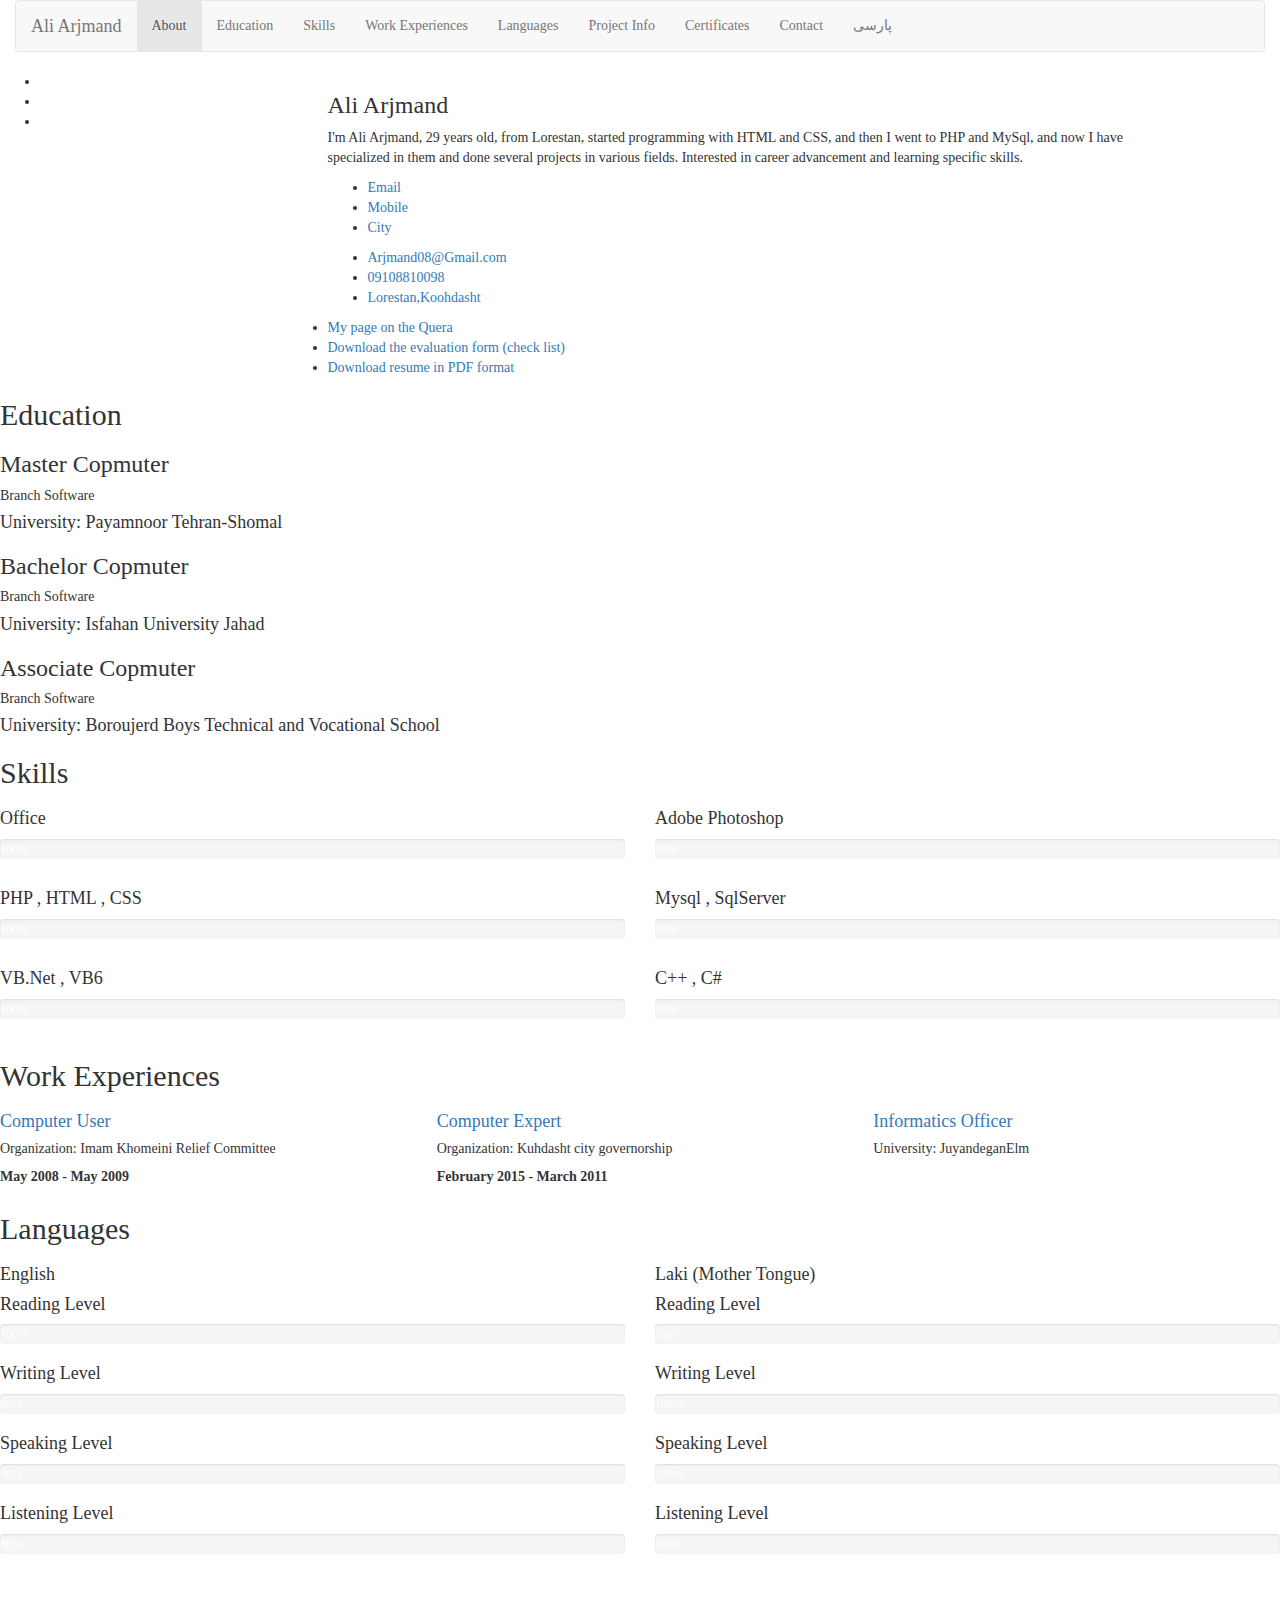
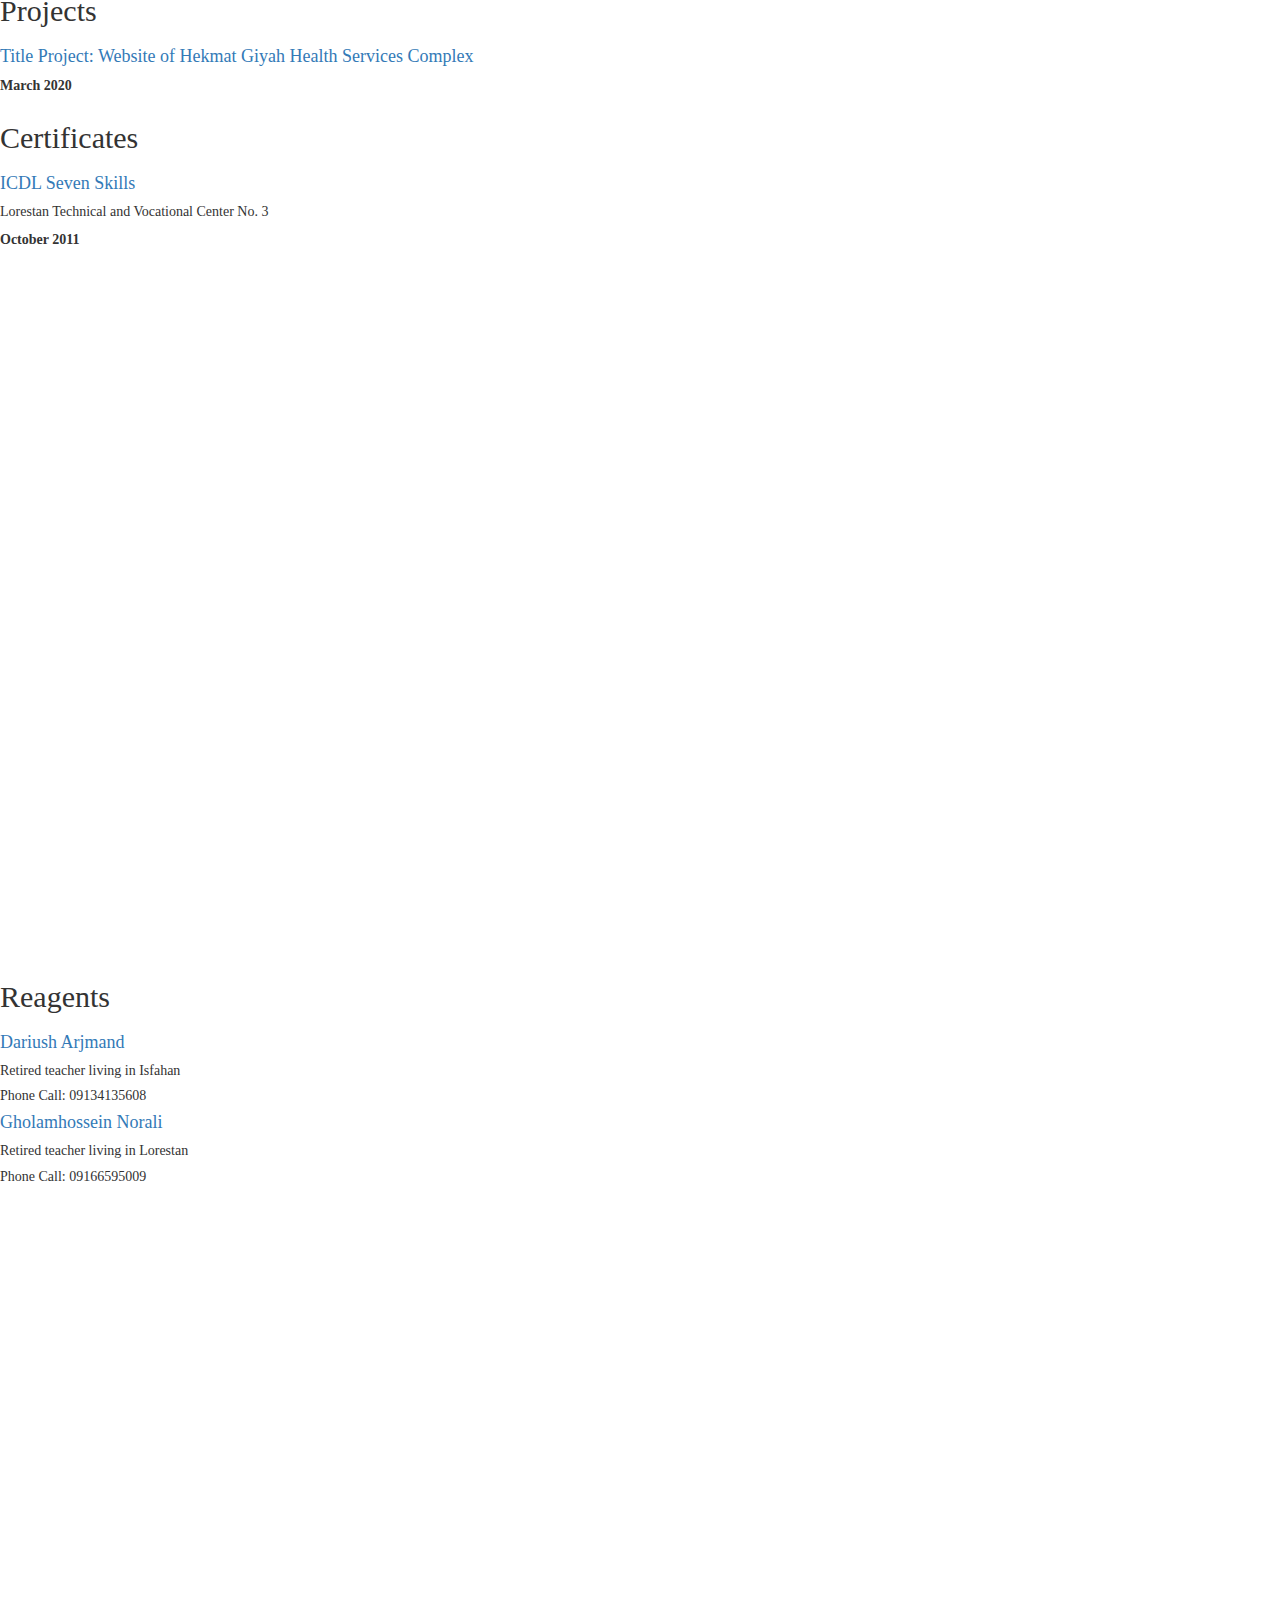
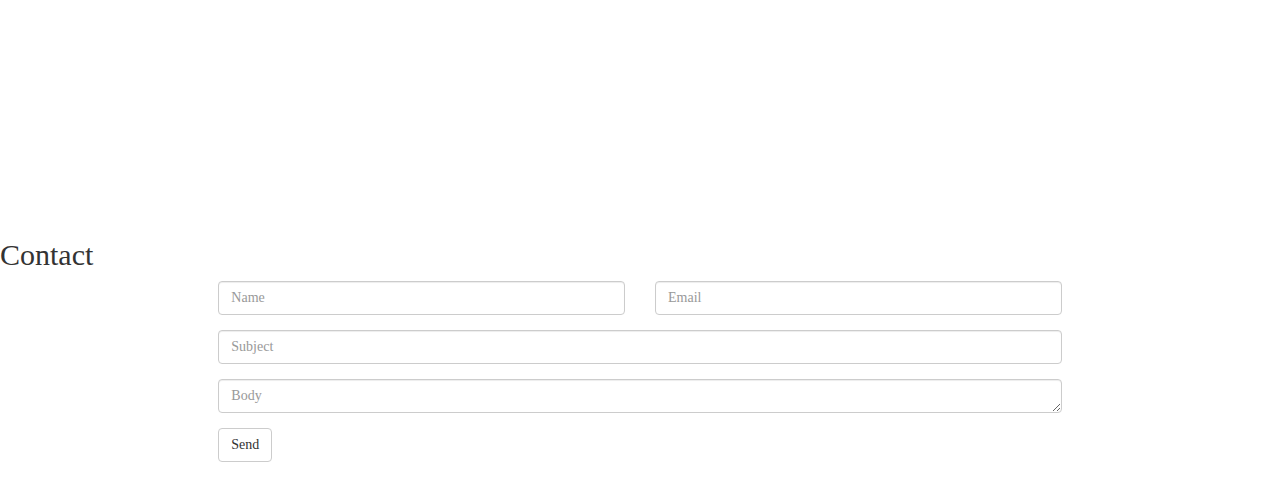
==== en.html @ 5ec33741 "Update en.html" ====
﻿

<!DOCTYPE html>
<html lang="en" style="min-height:100%">
<head>
    <meta charset="UTF-8">
<title>Rezome Ali Arjmand [Web designer and developer]</title>
<meta name="description" content="Ali Arjmand [Web designer and developer]" />

<meta http-equiv="Content-Type" content="text/html; charset=UTF-8">
<meta http-equiv="X-UA-Compatible" content="IE=edge">
<meta name="viewport" content="width=device-width, initial-scale=1">
    <link rel="icon" type="image/png" href="https://cvbuilder.me/favicon-new.png">

    <link rel="stylesheet" href="https://use.fontawesome.com/releases/v5.4.1/css/all.css"
          integrity="sha384-5sAR7xN1Nv6T6+dT2mhtzEpVJvfS3NScPQTrOxhwjIuvcA67KV2R5Jz6kr4abQsz"
          crossorigin="anonymous">
    <link href="Fonts.css" rel="stylesheet">
    <!-- Bootstrap -->
    <link rel="stylesheet" href="https://maxcdn.bootstrapcdn.com/bootstrap/3.3.7/css/bootstrap.min.css" integrity="sha384-BVYiiSIFeK1dGmJRAkycuHAHRg32OmUcww7on3RYdg4Va+PmSTsz/K68vbdEjh4u" crossorigin="anonymous">
        <link rel="stylesheet" href="https://maxcdn.bootstrapcdn.com/bootstrap/3.3.7/css/bootstrap.min.css" integrity="sha384-BVYiiSIFeK1dGmJRAkycuHAHRg32OmUcww7on3RYdg4Va+PmSTsz/K68vbdEjh4u" crossorigin="anonymous">


    <!-- Extra plugin css -->


    <link href="https://cvbuilder.me/css/Online/template1/animate.css" rel="stylesheet" />


    <link href="https://cvbuilder.me/lib/aos-master/dist/aos.css" rel="stylesheet" />


    <link href="https://cvbuilder.me/css/Online/template1/style.css?v=tyqYMaBsBud3OOGOBX6aFj4BUurcZNmRDgDvGpOgjj0" rel="stylesheet" />
        <link href="https://cvbuilder.me/css/Online/template1/Style-LTR.css?v=CeI10V1pR5RRVRU77YK5JMl2gD-5dDBWgdZbk_z6G8s" rel="stylesheet" />
    <link href="https://cvbuilder.me/css/Online/hover.css" rel="stylesheet" />




</head>
<body style="font-family:'SDK';min-height:100%" class="light_bg" data-spy="scroll" data-target="#bs-example-navbar-collapse-1" data-offset="80" data-scroll-animation="true">


    <!--================ Frist hader Area =================-->
    <header class="header_area ">
        <div class="container-fluid ">
            <nav class="navbar navbar-default">
                <!-- Brand and toggle get grouped for better mobile display -->
                <div class="navbar-header navbar-expand-sm">
                    <button type="button" class="navbar-toggle collapsed" data-toggle="collapse" data-target="#bs-example-navbar-collapse-1" aria-expanded="false">
                        <span class="sr-only">Toggle navigation</span>
                        <span class="icon-bar"></span>
                        <span class="icon-bar"></span>
                        <span class="icon-bar"></span>
                    </button>
                    <a class="navbar-brand" href="#">Ali Arjmand</a>
                </div>

                <!-- Collect the nav links, forms, and other content for toggling -->
                <div class="collapse navbar-collapse" id="bs-example-navbar-collapse-1">
                    <ul class="nav navbar-nav navbar-left">
                            <li class="active"><a href="#about">About</a></li>
                                                    <li class=""><a href="#education">Education</a></li>
                                                    <li class=""><a href="#skill">Skills</a></li>
                                                    <li class=""><a href="#portfolio">Work Experiences</a></li>
                                                    <li class=""><a href="#language">Languages</a></li>
                                                    <li class=""><a href="#project">Project Info</a></li>
                                                    <li class=""><a href="#certificate">Certificates</a></li>
                                                                                                    <li class=""><a href="#contact">Contact</a></li>
                                                    <li class="language-btn">
                                    <a href="index.html">پارسی</a>
                            </li>
                    </ul>
                </div><!-- /.navbar-collapse -->
            </nav>
        </div>
    </header>
    <!--================End Footer Area =================-->
    <!--================Total container Area =================-->
    <div class="container-fluid main_container rtl">
        <div class="content_inner_bg row m0">


            <section class="about_person_area pad " id="about">
                <div class="row">
                    <div class="col-md-3">
                        <div class="person_img">
                            <div class="user-image" style="background-image:url('https://cvbuilder.me/Files/User_Photo/a36c7085-1b84-4b9a-89aa-7f7583e59594/Ot_anH5SYEa1e2vcPllTxg-976.jpg');"></div>
                        </div>
                            <div class="social">

                                <ul class="contact1">
                                            <li>
                                                <a href="https://linkedin.com/in/arjmand08" target="_blank"> <i class="fab fa-linkedin"></i></a>
                                            </li>
                                            <li>
                                                <a href="https://t.me/arjmand08" target="_blank"> <i class="fab fa-telegram"></i></a>
                                            </li>
                                            <li>
                                                <a href="https://facebook.com/arjmand08" target="_blank"> <i class="fab fa-facebook"></i></a>
                                            </li>
                                </ul>
                            </div>

                    </div>
                    <div class="col-md-8">
                        <div class=" person_details ">
                            <h3 class="personname">Ali Arjmand</h3>
                            <h4>
                            </h4>
                            <p>
                                I&#x27;m Ali Arjmand,  29 years old, from Lorestan, started programming with HTML and CSS, and then I went to PHP and MySql, and now I have specialized in them and done several projects in various fields. Interested in career advancement and learning specific skills.
                            </p>
                            <div class="person_information">
                                <ul>
                                        <li>
                                            <span class="contact-icon">
                                                <i class="fa fa-envelope"></i>
                                            </span>
                                            <a>Email</a>
                                        </li>
                                                                            <li>
                                            <span class="contact-icon">
                                                <i class="fa fa-mobile"></i>
                                            </span>
                                            <a>Mobile</a>
                                        </li>
                                                                                                                                                    <li>
                                            <span class="contact-icon">
                                                <i class="fa fa-map-marker"></i>
                                            </span>
                                            <a>City</a>
                                        </li>
                                </ul>
                                <ul>
                                        <li>
                                            <a>Arjmand08@Gmail.com</a>
                                        </li>
                                                                            <li>
                                            <a>09108810098</a>
                                        </li>
                                                                                                                                                    <li>
                                            <a>Lorestan,Koohdasht</a>
                                        </li>
                                </ul>

                                                                                                                                                   <li>
                                          <a href="https://quera.ir/profile/arjmand08" target="_blank">My page on the Quera </a>
                                        </li>

                                                                                                                                                    <li>
                                          <a href="AA_CV_CheckList_AR_3983.pdf" target="_blank">Download the evaluation form (check list)</a>
                                        </li>

                                                                                                                                                    <li>
                                          <a href="resume_En.pdf" target="_blank">Download resume in PDF format</a>
                                        </li>
                                </ul>
                            </div>

                        </div>
                    </div>
                </div>


            </section>


                <section class="education_area pad " id="education">

                    <div class="main_title">
                        <h2>
                            Education
                        </h2>
                    </div>
                    <div class="education_inner_area " style="visibility : visible ; animation-name:fadeInUp">

                            <div class="education_item wow fadeInUp animated" data-line="S">
                                <h3>Master Copmuter</h3>
                                <h5>Branch Software</h5>
                                            <h4 class="subtitle">University: Payamnoor Tehran-Shomal </h4>

                            </div>
                            <div class="education_item wow fadeInUp animated" data-line="S">
                                <h3>Bachelor Copmuter</h3>
                                <h5>Branch Software</h5>
                                            <h4 class="subtitle">University: Isfahan University Jahad </h4>

                            </div>
                            <div class="education_item wow fadeInUp animated" data-line="S">
                                <h3>Associate Copmuter</h3>
                                <h5>Branch Software</h5>
                                            <h4 class="subtitle">University: Boroujerd Boys Technical and Vocational School </h4>

                            </div>

                    </div>

                </section>
                            <section class="myskill_area pad " id="skill">
                    <div class="main_title">
                        <h2>Skills</h2>
                    </div>
                    <div class="row">
                        <div class="wow fadeInUp animated" style="visibility:visible" data-aos="fade-down">
                            <div class="skill_item_inner">
                                    <div class="col-md-6 single_skill">
                                        <h4>Office</h4>
                                            <div class="progress">
                                                <div class="progress-bar" role="progressbar" aria-valuenow="100"
                                                     aria-valuemin="0"
                                                     aria-valuemax="100">
                                                    <div class="progress_parcent"><span class="counter">100</span>%</div>
                                                </div>
                                            </div>
                                    </div>
                                    <div class="col-md-6 single_skill">
                                        <h4>Adobe Photoshop</h4>
                                            <div class="progress">
                                                <div class="progress-bar" role="progressbar" aria-valuenow="80"
                                                     aria-valuemin="0"
                                                     aria-valuemax="100">
                                                    <div class="progress_parcent"><span class="counter">80</span>%</div>
                                                </div>
                                            </div>
                                    </div>
                                    <div class="col-md-6 single_skill">
                                        <h4>PHP , HTML , CSS</h4>
                                            <div class="progress">
                                                <div class="progress-bar" role="progressbar" aria-valuenow="100"
                                                     aria-valuemin="0"
                                                     aria-valuemax="100">
                                                    <div class="progress_parcent"><span class="counter">100</span>%</div>
                                                </div>
                                            </div>
                                    </div>
                                    <div class="col-md-6 single_skill">
                                        <h4>Mysql , SqlServer</h4>
                                            <div class="progress">
                                                <div class="progress-bar" role="progressbar" aria-valuenow="80"
                                                     aria-valuemin="0"
                                                     aria-valuemax="100">
                                                    <div class="progress_parcent"><span class="counter">80</span>%</div>
                                                </div>
                                            </div>
                                    </div>
                                    <div class="col-md-6 single_skill">
                                        <h4>VB.Net , VB6</h4>
                                            <div class="progress">
                                                <div class="progress-bar" role="progressbar" aria-valuenow="100"
                                                     aria-valuemin="0"
                                                     aria-valuemax="100">
                                                    <div class="progress_parcent"><span class="counter">100</span>%</div>
                                                </div>
                                            </div>
                                    </div>
                                    <div class="col-md-6 single_skill">
                                        <h4>C&#x2B;&#x2B; , C#</h4>
                                            <div class="progress">
                                                <div class="progress-bar" role="progressbar" aria-valuenow="80"
                                                     aria-valuemin="0"
                                                     aria-valuemax="100">
                                                    <div class="progress_parcent"><span class="counter">80</span>%</div>
                                                </div>
                                            </div>
                                    </div>
                            </div>
                        </div>



                    </div>
                </section>

                <div class="bgimg" style="background-image:url(https://cvbuilder.me/images/exp-background.jpg);min-height:100%">
                    <section class="portfolio_area pad " id="portfolio">
                        <div class="main_title">
                            <h2>Work Experiences</h2>
                        </div>

                        <div class="row">
                            <div class="portfolio_list_inner" style="position: relative; ">
                                        <div class="col-sm-12 col-md-4">
                                            <div class="portfolio_item">

                                                <div class="portfolio_title">
                                                    <span class="exprience-icon">
                                                        <i class="fa fa-check"></i>
                                                    </span>
                                                    <a><h4>Computer User</h4></a>
                                                    <h5>
Organization: Imam Khomeini Relief Committee                                                    </h5>
                                                        <label class="date">May 2008 - May 2009</label>
                                                </div>
                                            </div>
                                        </div>
                                        <div class="col-sm-12 col-md-4">
                                            <div class="portfolio_item">

                                                <div class="portfolio_title">
                                                    <span class="exprience-icon">
                                                        <i class="fa fa-check"></i>
                                                    </span>
                                                    <a><h4>Computer Expert</h4></a>
                                                    <h5>
Organization: Kuhdasht city governorship                                                    </h5>
                                                        <label class="date">February 2015 - March 2011</label>
                                                </div>
                                            </div>
                                        </div>
                                        <div class="col-sm-12 col-md-4">
                                            <div class="portfolio_item">

                                                <div class="portfolio_title">
                                                    <span class="exprience-icon">
                                                        <i class="fa fa-check"></i>
                                                    </span>
                                                    <a><h4>Informatics Officer</h4></a>
                                                    <h5>
University: JuyandeganElm                                                    </h5>
                                                </div>
                                            </div>
                                        </div>

                            </div>
                        </div>
                    </section>
                </div>


                              <section class="myskill_area pad " id="language">
                    <div class="main_title">
                        <h2>Languages</h2>
                    </div>
                    <div class="row">
                                <div class="col-md-6  wow fadeInUp  animated" style="visibility: visible; animation-name: fadeInUp;">
                                    <div class="skill_text">
                                        <h4>English</h4>
                                    </div>
                                    <div class="skill_item_inner">
                                        <div class="single_skill">
                                            <h4>Reading Level</h4>
                                            <div class="progress">
                                                <div class="progress-bar" role="progressbar" aria-valuenow="100" aria-valuemin="0" aria-valuemax="100">
                                                    <div class="progress_parcent"><span class="counter">100</span>%</div>
                                                </div>
                                            </div>
                                        </div>
                                        <div class="single_skill">
                                            <h4>Writing Level</h4>
                                            <div class="progress">
                                                <div class="progress-bar" role="progressbar" aria-valuenow="80" aria-valuemin="0" aria-valuemax="100">
                                                    <div class="progress_parcent"><span class="counter">80</span>%</div>
                                                </div>
                                            </div>
                                        </div>
                                        <div class="single_skill">
                                            <h4>Speaking Level</h4>
                                            <div class="progress">
                                                <div class="progress-bar" role="progressbar" aria-valuenow="60" aria-valuemin="0" aria-valuemax="100">
                                                    <div class="progress_parcent"><span class="counter">60</span>%</div>
                                                </div>
                                            </div>
                                        </div>
                                        <div class="single_skill">
                                            <h4>Listening Level</h4>
                                            <div class="progress">
                                                <div class="progress-bar" role="progressbar" aria-valuenow="80" aria-valuemin="0" aria-valuemax="100">
                                                    <div class="progress_parcent"><span class="counter">80</span>%</div>
                                                </div>
                                            </div>
                                        </div>
                                    </div>
                                </div>
                                <div class="col-md-6  wow fadeInUp  animated" style="visibility: visible; animation-name: fadeInUp;">
                                    <div class="skill_text">
                                        <h4>Laki (Mother Tongue)</h4>
                                    </div>
                                    <div class="skill_item_inner">
                                        <div class="single_skill">
                                            <h4>Reading Level</h4>
                                            <div class="progress">
                                                <div class="progress-bar" role="progressbar" aria-valuenow="100" aria-valuemin="0" aria-valuemax="100">
                                                    <div class="progress_parcent"><span class="counter">100</span>%</div>
                                                </div>
                                            </div>
                                        </div>
                                        <div class="single_skill">
                                            <h4>Writing Level</h4>
                                            <div class="progress">
                                                <div class="progress-bar" role="progressbar" aria-valuenow="100" aria-valuemin="0" aria-valuemax="100">
                                                    <div class="progress_parcent"><span class="counter">100</span>%</div>
                                                </div>
                                            </div>
                                        </div>
                                        <div class="single_skill">
                                            <h4>Speaking Level</h4>
                                            <div class="progress">
                                                <div class="progress-bar" role="progressbar" aria-valuenow="100" aria-valuemin="0" aria-valuemax="100">
                                                    <div class="progress_parcent"><span class="counter">100</span>%</div>
                                                </div>
                                            </div>
                                        </div>
                                        <div class="single_skill">
                                            <h4>Listening Level</h4>
                                            <div class="progress">
                                                <div class="progress-bar" role="progressbar" aria-valuenow="100" aria-valuemin="0" aria-valuemax="100">
                                                    <div class="progress_parcent"><span class="counter">100</span>%</div>
                                                </div>
                                            </div>
                                        </div>
                                    </div>
                                </div>

                    </div>
                </section>
                            <section class="service_area " id="project">
                    <div class="main_title">
                        <h2>Projects</h2>
                    </div>
                    <div class="row">
                        <div class="service_inner ">
                                <div class="col-md-6 ">
                                    <div class="service_item wow fadeIn animated" data-aos="flip-left" data-aos-duration="1500">
                                        <i class="fa fa-pencil-ruler" aria-hidden="true"></i>
                                        <a href="https://hekmat-giah.ir"  target="_blank"><h4>Title Project: Website of Hekmat Giyah Health Services Complex</h4></a>
                                                                                    <label class="date">March 2020</label>
                                    </div>
                                </div>

                        </div>
                    </div>
                </section>

                <section class="portfolio_area pad " id="certificate">
                    <div class="main_title">
                        <h2>Certificates</h2>
                    </div>

                    <div class="row ">
                        <div class="portfolio_list_inner" style="position: relative; height: 795.376px;">
                                <div class="col-md-6 col-sm-12" data-aos="flip-right" data-aos-duration="1500">
                                    <div class="portfolio_item">
                                        <div class="portfolio_title hvr-underline-from-center">
                                            <a><h4 class="">ICDL Seven Skills</h4></a>
                                            <h5>Lorestan Technical and Vocational Center No. 3</h5>
                                                <label class="date">October 2011</label>
                                        </div>
                                    </div>
                                </div>
                        </div>
                    </div>
                </section>

<section class="portfolio_area pad " id="certificate">
                    <div class="main_title">
                        <h2>Reagents</h2>
                    </div>

                    <div class="row ">
                        <div class="portfolio_list_inner" style="position: relative; height: 795.376px;">
                                <div class="col-md-6 col-sm-12" data-aos="flip-right" data-aos-duration="1500">
                                    <div class="portfolio_item">
                                        <div class="portfolio_title hvr-underline-from-center">
                                            <a><h4 class="">Dariush Arjmand</h4></a>
                                            <h5>Retired teacher living in Isfahan</h5>
                                            <h5>Phone Call: 09134135608</h5>
                                        </div>
                                    <div class="portfolio_title hvr-underline-from-center">
                                            <a><h4 class="">Gholamhossein Norali</h4></a>
                                            <h5>Retired teacher living in Lorestan</h5>
                                            <h5>Phone Call: 09166595009</h5>
                                        </div>
                                    </div>
                                </div>
                        </div>
                    </div>
                </section>
            
                <section class="contact_area pad" id="contact">
                    <div class="main_title">
                        <h2>Contact</h2>
                    </div>
                    <div class="row">
                        <div class="col-md-8 col-md-offset-2">
                            <div class="contact_from_area wow fadeInUp animated">
                                <div class="row">
                                    <form action="https://cvbuilder.me/en/website/contact" method="post" id="contactForm">
                                        <input type="hidden" name="ReturnUrl" value="http://arjmand08.cvbuilder.me/en" />
                                        <input type="hidden" name="SiteName" value="arjmand08" />


                                        <div class="form-group col-md-6">
                                            <input type="text" class="form-control" required name="Name" id="name" placeholder="Name">
                                        </div>
                                        <div class="form-group col-md-6">
                                            <input type="email" class="form-control" required name="Email" id="email" placeholder="Email">
                                        </div>
                                        <div class="form-group col-md-12">
                                            <input type="text" class="form-control" required name="Subject" id="subject" placeholder="Subject">
                                        </div>
                                        <div class="form-group col-md-12">
                                            <textarea class="form-control" rows="1" required id="Message" name="message" placeholder="Body"></textarea>
                                        </div>
                                        <div class="form-group col-md-12">
                                            <button class="btn btn-default contact_btn" type="submit"><span>Send</span></button>
                                        </div>
                                    </form>


                                </div>

                            </div>

                        </div>

                    </div>

                </section>

        </div>
    </div>



        <script async>(function (s, u, m, o, j, v) { j = u.createElement(m); v = u.getElementsByTagName(m)[0]; j.async = 1; j.src = o; j.dataset.sumoSiteId = 'e2a3c8eb01dd914a33cb2632bc2f1bed8daa48f8f04a3d24057d538b082b200c'; v.parentNode.insertBefore(j, v) })(window, document, 'script', '//load.sumo.com/');</script>



    <script src="https://cvbuilder.me/lib/jquery/dist/jquery.min.js"></script>


    <script src="https://cvbuilder.me/js/personal-web/Web1/bootstrap.min.js"></script>

    <!-- Extra plugin js -->

    <script src="https://cvbuilder.me/js/personal-web/Web1/waypoints.min.js"></script>

    <script src="https://cvbuilder.me/js/aos.js"></script>
    <script>
        AOS.init(

            {
                once: true
            }
        );
    </script>
    <script src="https://cvbuilder.me/js/personal-web/Web1/wow.min.js"></script>
    <script src="https://cvbuilder.me/js/personal-web/web1-main.js"></script>
    <script>
        $(window).scroll(function () {
            console.log = sctop
            var sctop = $(window).scrollTop();
            if (sctop > 450) {
                $(".navbar-brand").addClass("abc").animate({ top: '0px' });

            }
            else {
                $(".navbar-brand").removeClass("abc");
            }
        });
    </script>

    <!-- Global site tag (gtag.js) - Google Analytics -->
    <script async src="https://www.googletagmanager.com/gtag/js?id=UA-101108363-3"></script>
    <script>
        window.dataLayer = window.dataLayer || [];
        function gtag() { dataLayer.push(arguments); }
        gtag('js', new Date());

        gtag('config', 'UA-101108363-3');
    </script>
</body>
</html>
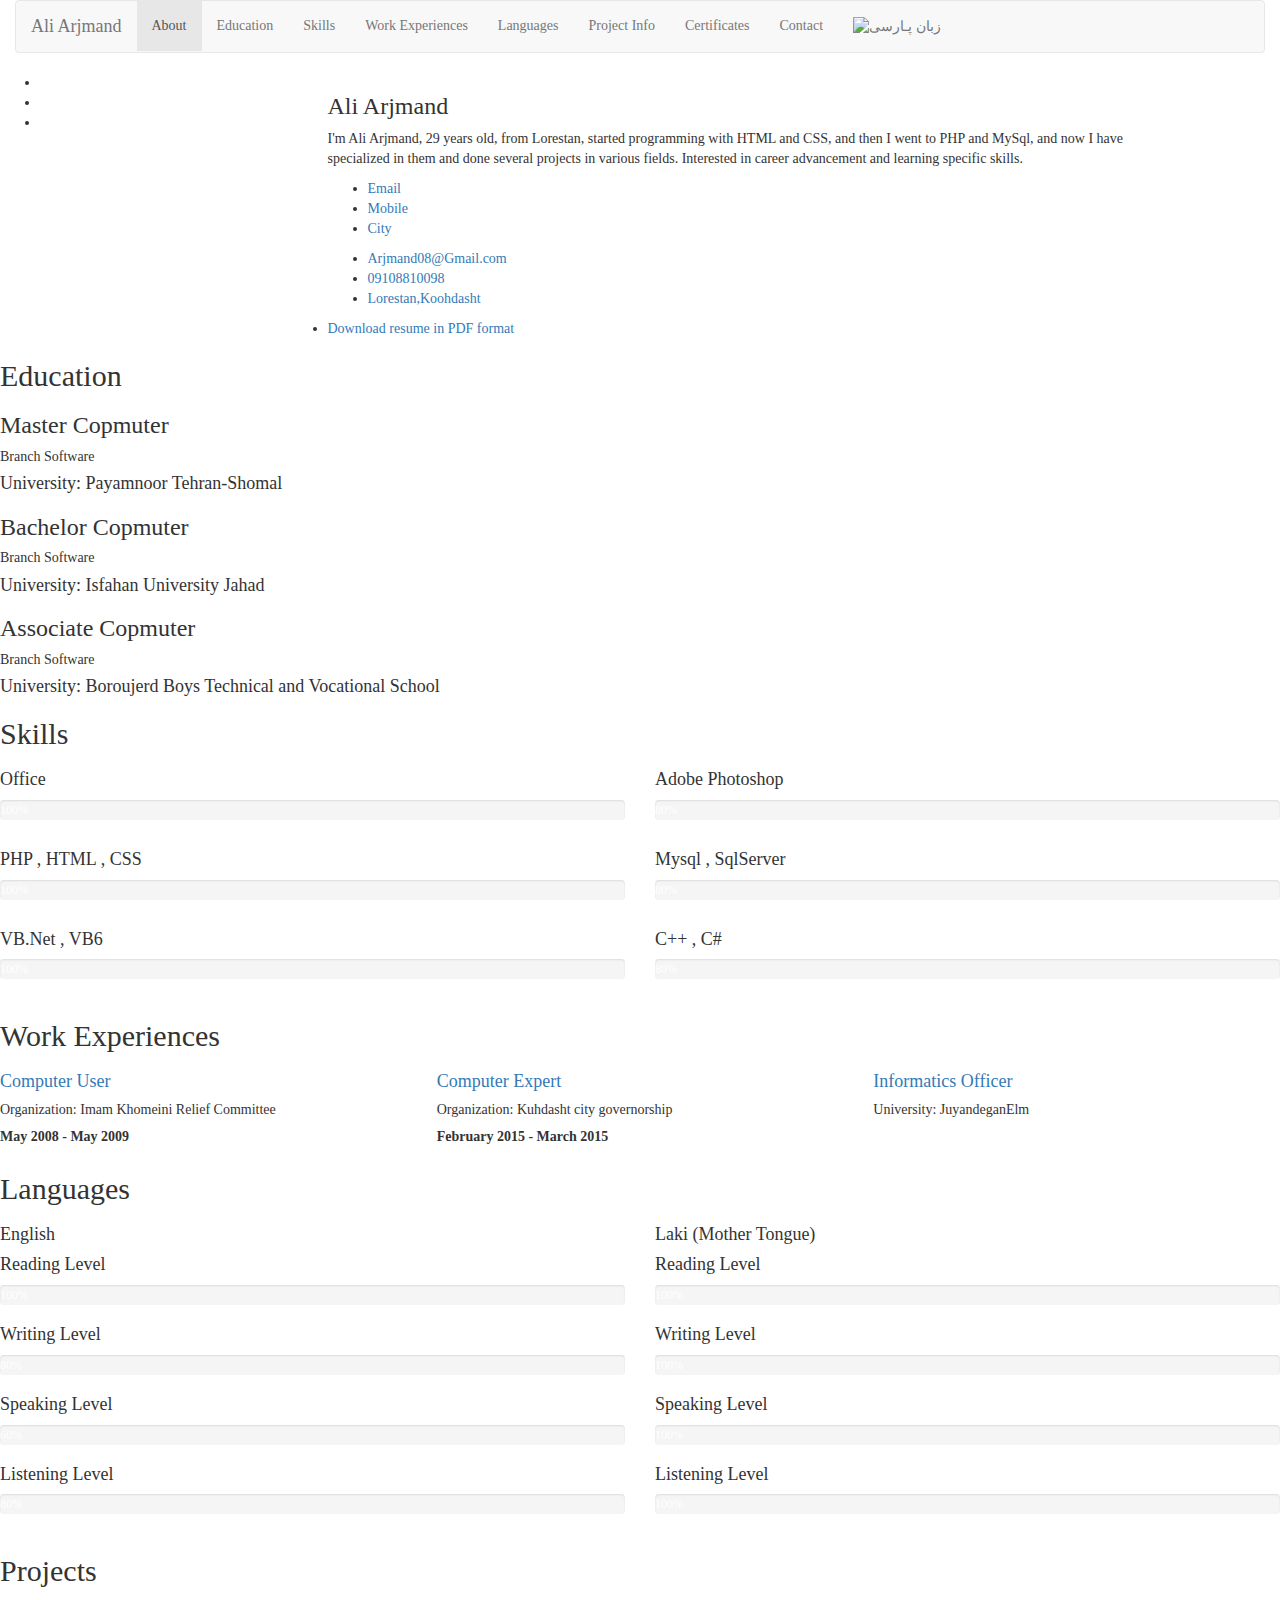
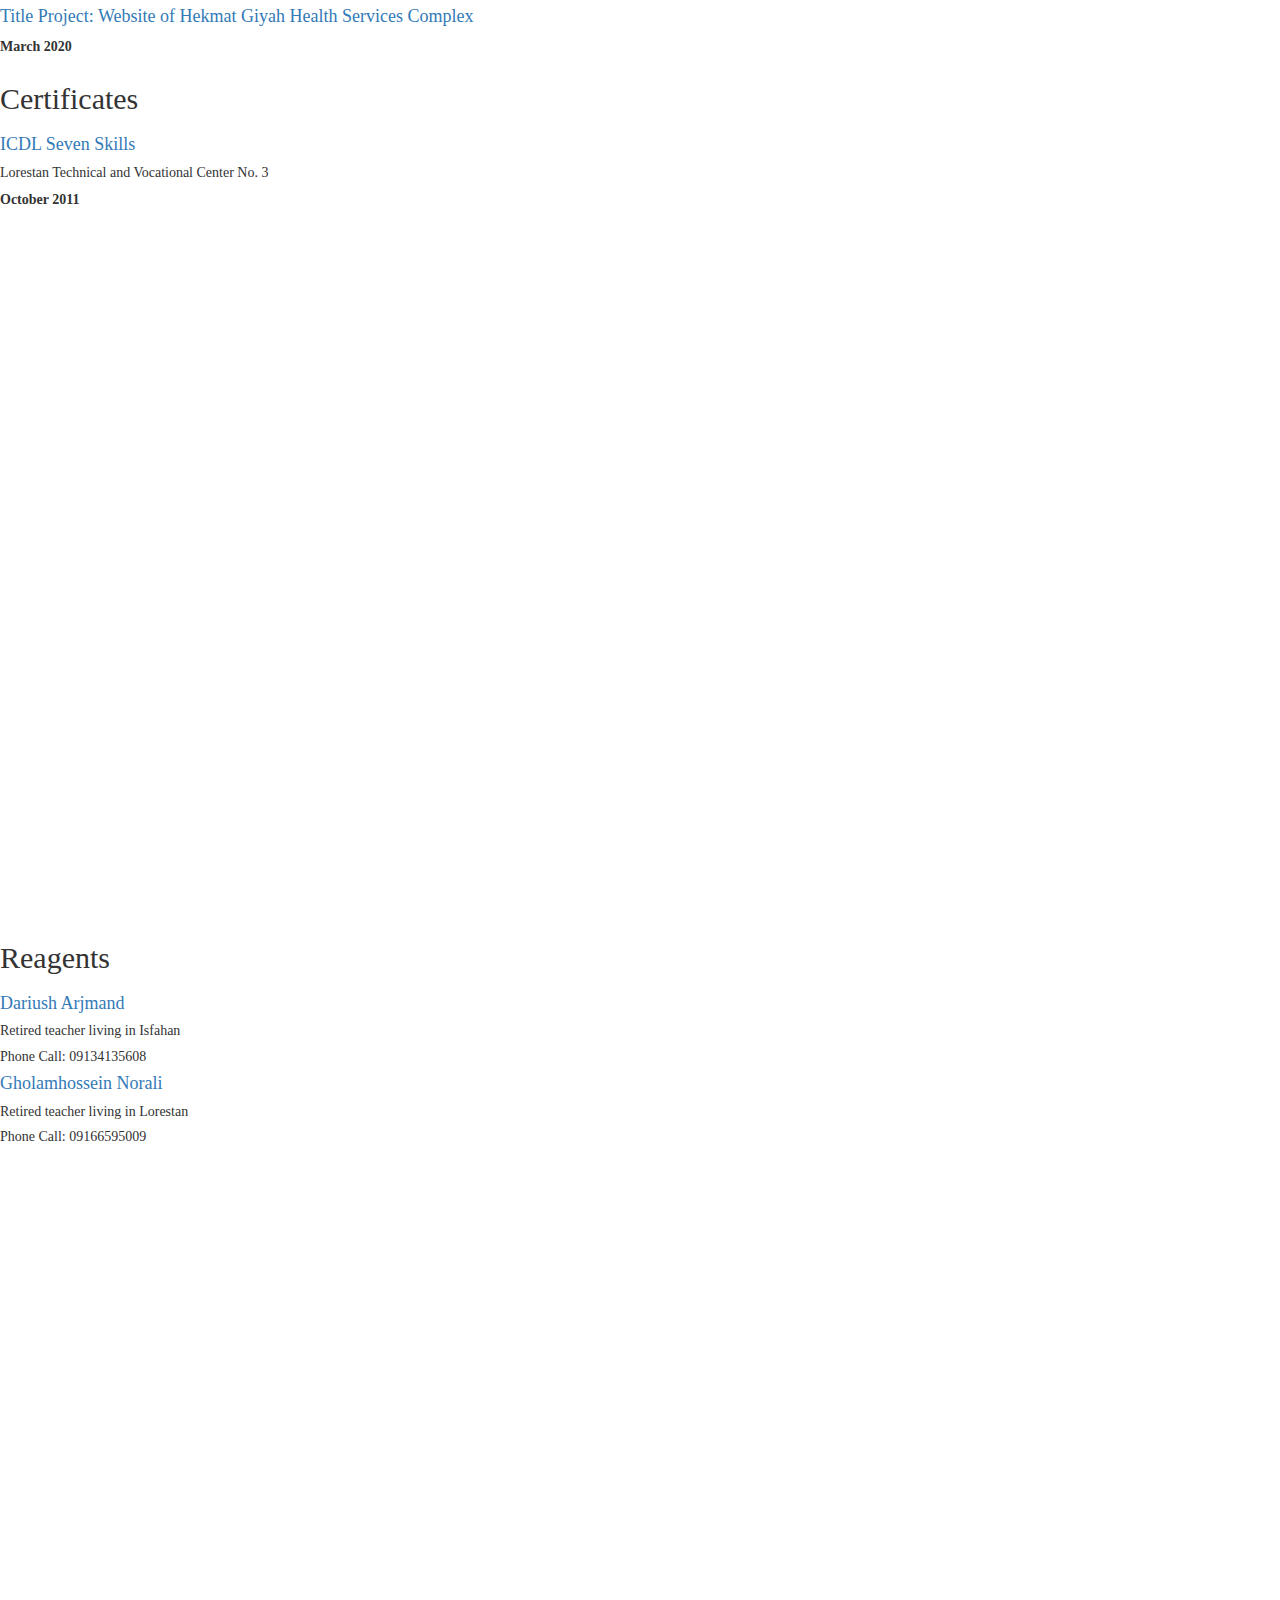
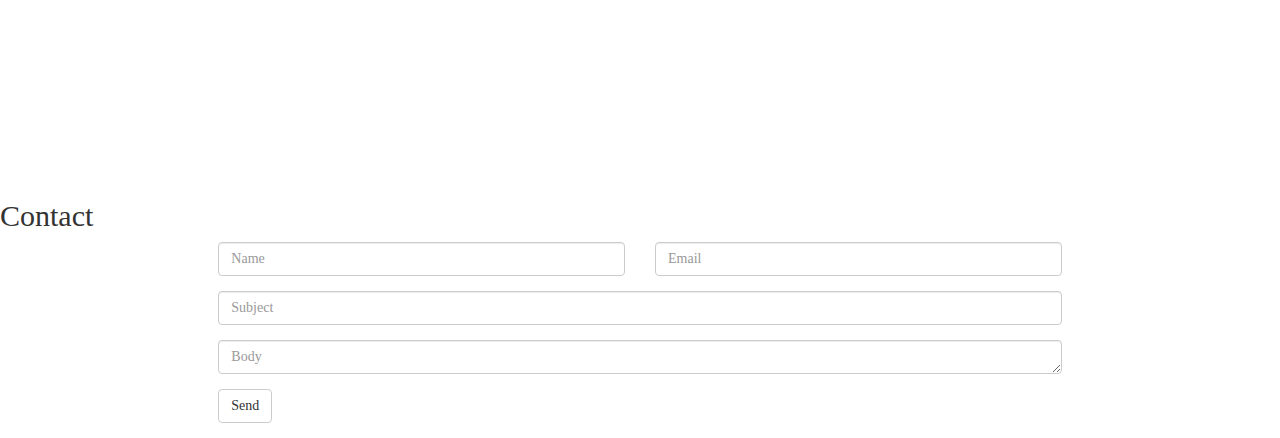
==== commit b6bcf7c5: "Update en.html" ====
--- a/en.html
+++ b/en.html
@@ -30,7 +30,7 @@
     <link href="https://cvbuilder.me/lib/aos-master/dist/aos.css" rel="stylesheet" />
 
 
-    <link href="https://cvbuilder.me/css/Online/template1/style.css?v=tyqYMaBsBud3OOGOBX6aFj4BUurcZNmRDgDvGpOgjj0" rel="stylesheet" />
+    <link href="css/style.css?v=tyqYMaBsBud3OOGOBX6aFj4BUurcZNmRDgDvGpOgjj0" rel="stylesheet" />
         <link href="https://cvbuilder.me/css/Online/template1/Style-LTR.css?v=CeI10V1pR5RRVRU77YK5JMl2gD-5dDBWgdZbk_z6G8s" rel="stylesheet" />
     <link href="https://cvbuilder.me/css/Online/hover.css" rel="stylesheet" />
 
@@ -68,7 +68,8 @@
                                                     <li class=""><a href="#certificate">Certificates</a></li>
                                                                                                     <li class=""><a href="#contact">Contact</a></li>
                                                     <li class="language-btn">
-                                    <a href="index.html">پارسی</a>
+                                    <a href="index.html"><img src="flag/ir_flag2.png"  height="50" width="75" alt="زبان پـارسی"></a>
+                                                          
                             </li>
                     </ul>
                 </div><!-- /.navbar-collapse -->
@@ -145,14 +146,6 @@
                                 </ul>
 
                                                                                                                                                    <li>
-                                          <a href="https://quera.ir/profile/arjmand08" target="_blank">My page on the Quera </a>
-                                        </li>
-
-                                                                                                                                                    <li>
-                                          <a href="AA_CV_CheckList_AR_3983.pdf" target="_blank">Download the evaluation form (check list)</a>
-                                        </li>
-
-                                                                                                                                                    <li>
                                           <a href="resume_En.pdf" target="_blank">Download resume in PDF format</a>
                                         </li>
                                 </ul>
@@ -304,7 +297,7 @@
                                                     <a><h4>Computer Expert</h4></a>
                                                     <h5>
 Organization: Kuhdasht city governorship                                                    </h5>
-                                                        <label class="date">February 2015 - March 2011</label>
+                                                        <label class="date">February 2015 - March 2015</label>
                                                 </div>
                                             </div>
                                         </div>
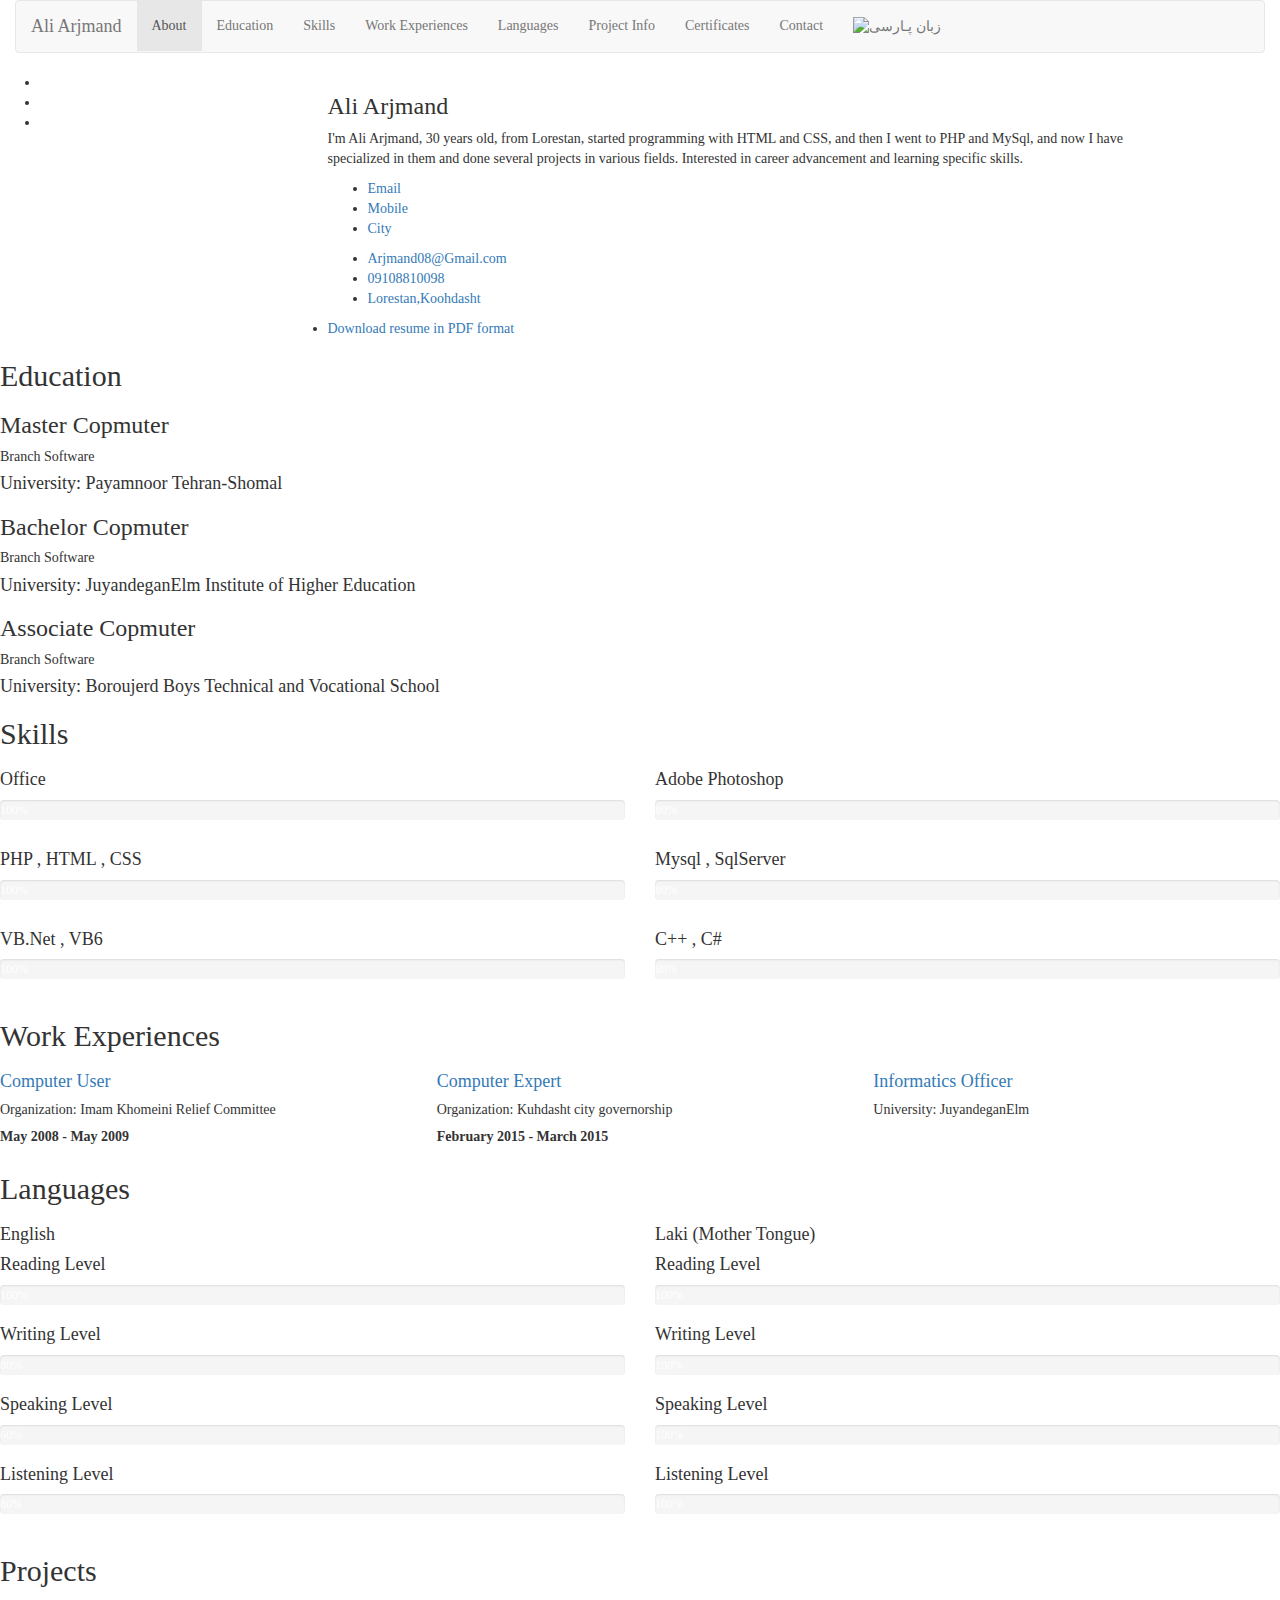
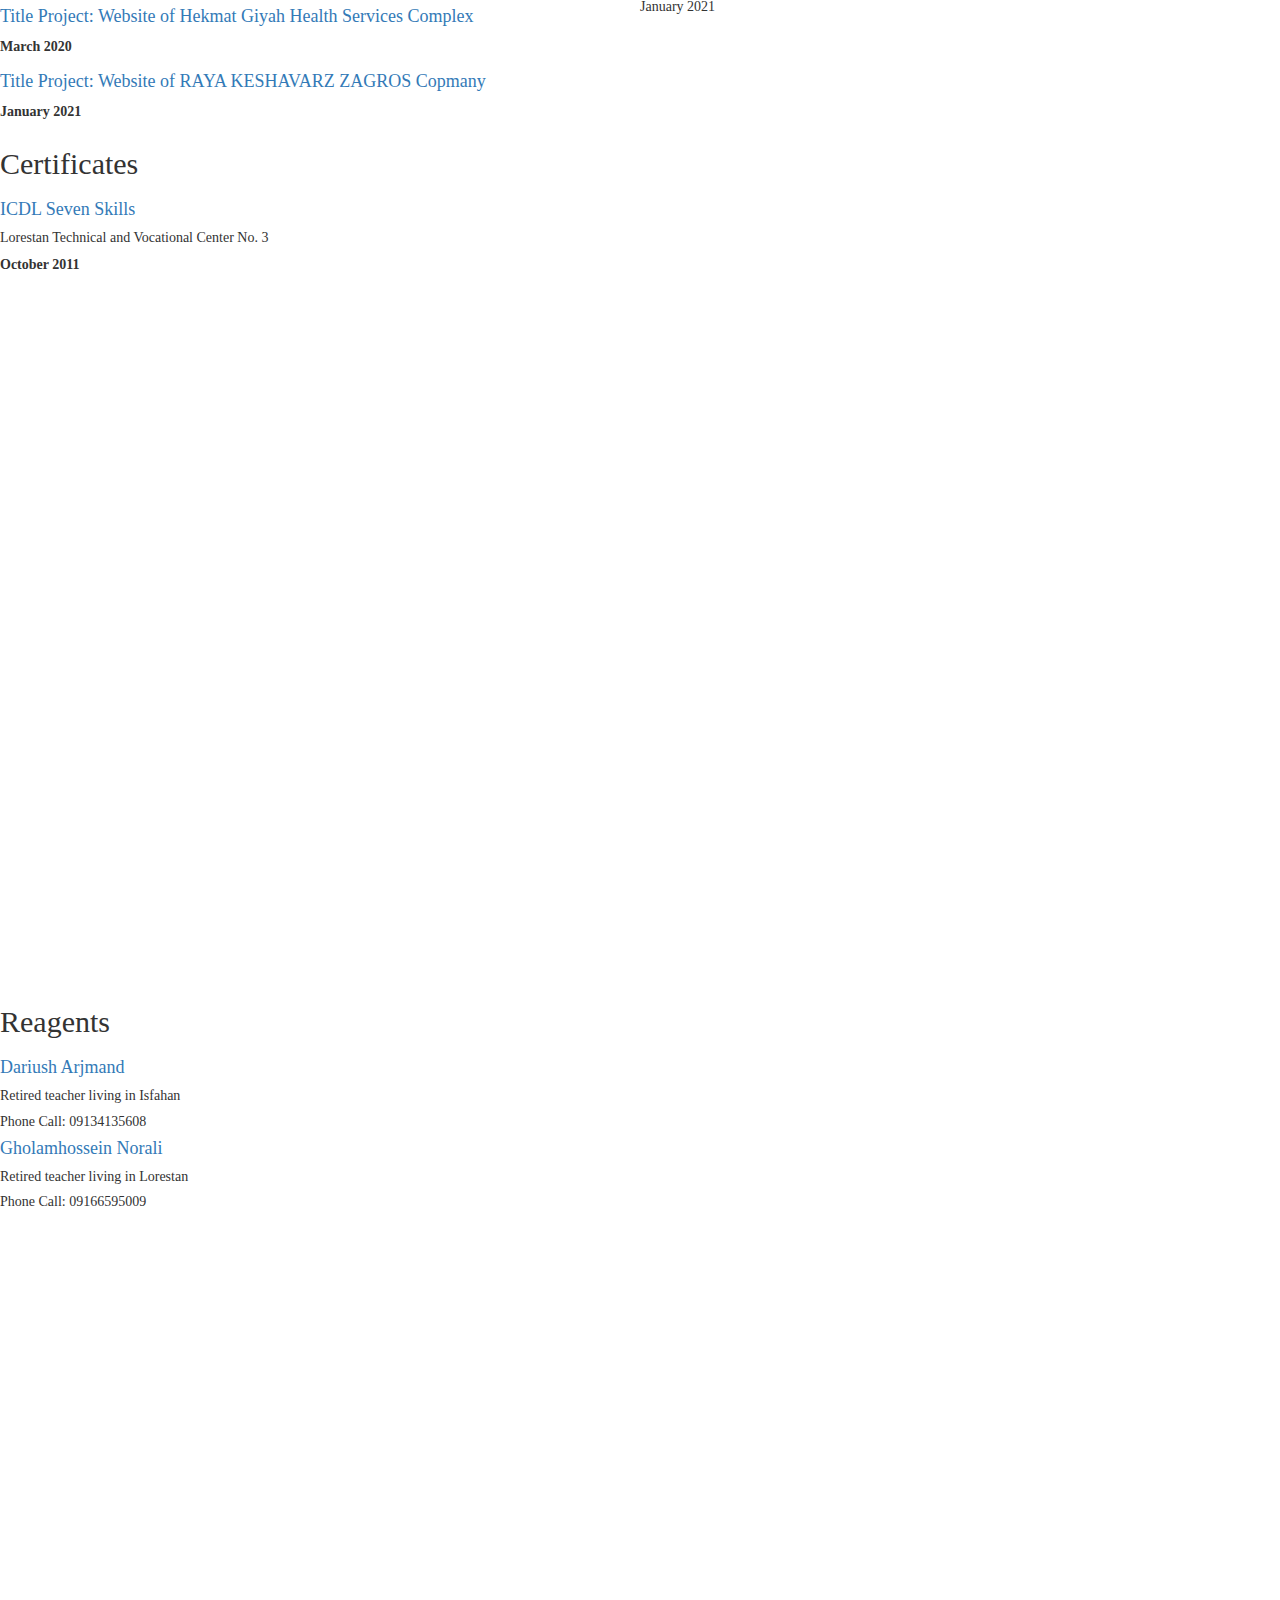
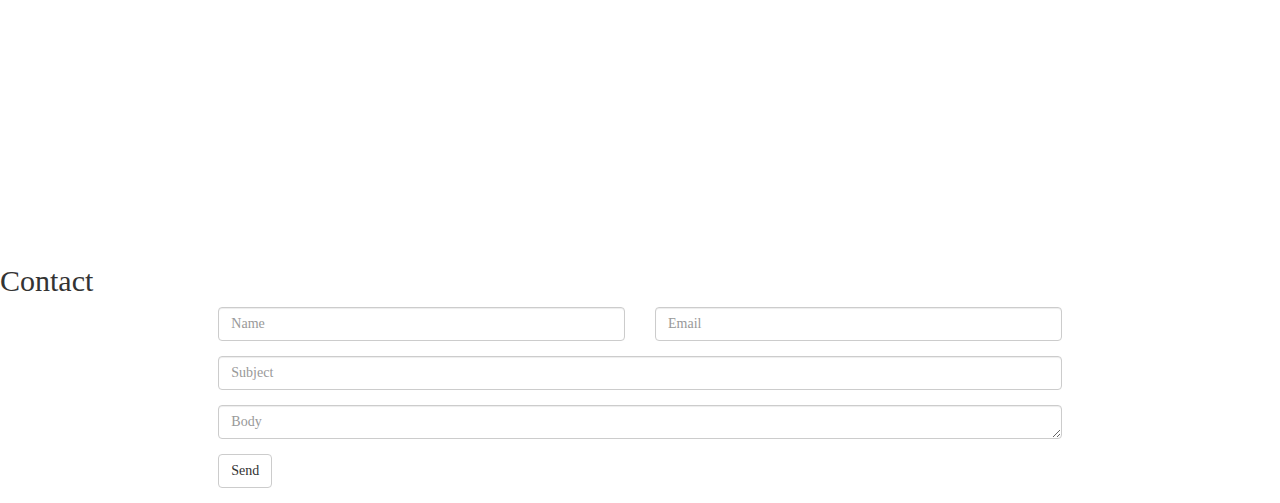
==== commit adda2061: "Update en.html" ====
--- a/en.html
+++ b/en.html
@@ -110,7 +110,7 @@
                             <h4>
                             </h4>
                             <p>
-                                I&#x27;m Ali Arjmand,  29 years old, from Lorestan, started programming with HTML and CSS, and then I went to PHP and MySql, and now I have specialized in them and done several projects in various fields. Interested in career advancement and learning specific skills.
+                                I&#x27;m Ali Arjmand,  30 years old, from Lorestan, started programming with HTML and CSS, and then I went to PHP and MySql, and now I have specialized in them and done several projects in various fields. Interested in career advancement and learning specific skills.
                             </p>
                             <div class="person_information">
                                 <ul>
@@ -146,7 +146,7 @@
                                 </ul>
 
                                                                                                                                                    <li>
-                                          <a href="resume_En.pdf" target="_blank">Download resume in PDF format</a>
+                                          <a href="resume__En.pdf" target="_blank">Download resume in PDF format</a>
                                         </li>
                                 </ul>
                             </div>
@@ -177,8 +177,7 @@
                             <div class="education_item wow fadeInUp animated" data-line="S">
                                 <h3>Bachelor Copmuter</h3>
                                 <h5>Branch Software</h5>
-                                            <h4 class="subtitle">University: Isfahan University Jahad </h4>
-
+                                            <h4 class="subtitle">University:  JuyandeganElm Institute of Higher Education </h4>
                             </div>
                             <div class="education_item wow fadeInUp animated" data-line="S">
                                 <h3>Associate Copmuter</h3>
@@ -418,8 +417,12 @@
                                         <i class="fa fa-pencil-ruler" aria-hidden="true"></i>
                                         <a href="https://hekmat-giah.ir"  target="_blank"><h4>Title Project: Website of Hekmat Giyah Health Services Complex</h4></a>
                                                                                     <label class="date">March 2020</label>
-                                    </div>
-                                </div>
+                                        <i class="fa fa-pencil-ruler" aria-hidden="true"></i>
+                                        <a href="https://hekmat-giah.ir"  target="_blank"><h4>Title Project: Website of RAYA KESHAVARZ ZAGROS Copmany</h4></a>
+                                                                                    <label class="date">January 2021</label>
+                                    </div>
+                               
+                                </div>January 2021
 
                         </div>
                     </div>
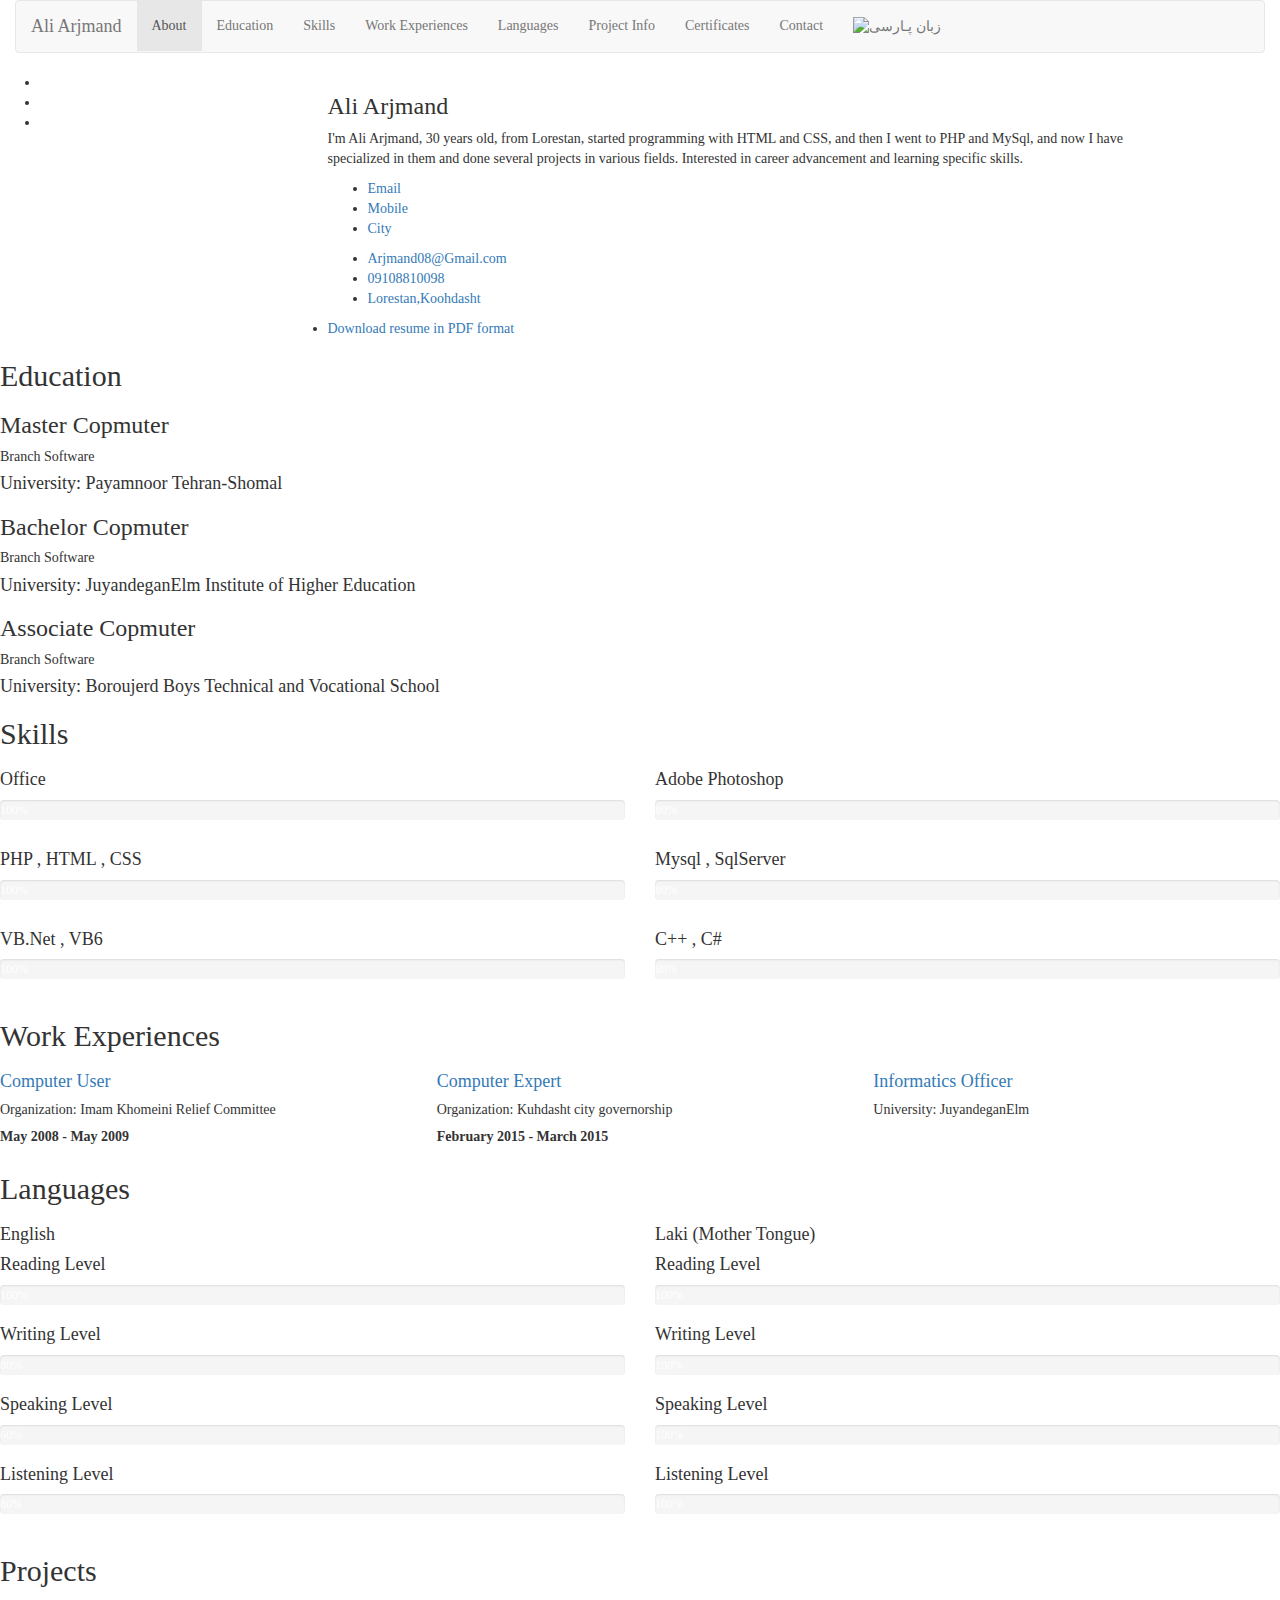
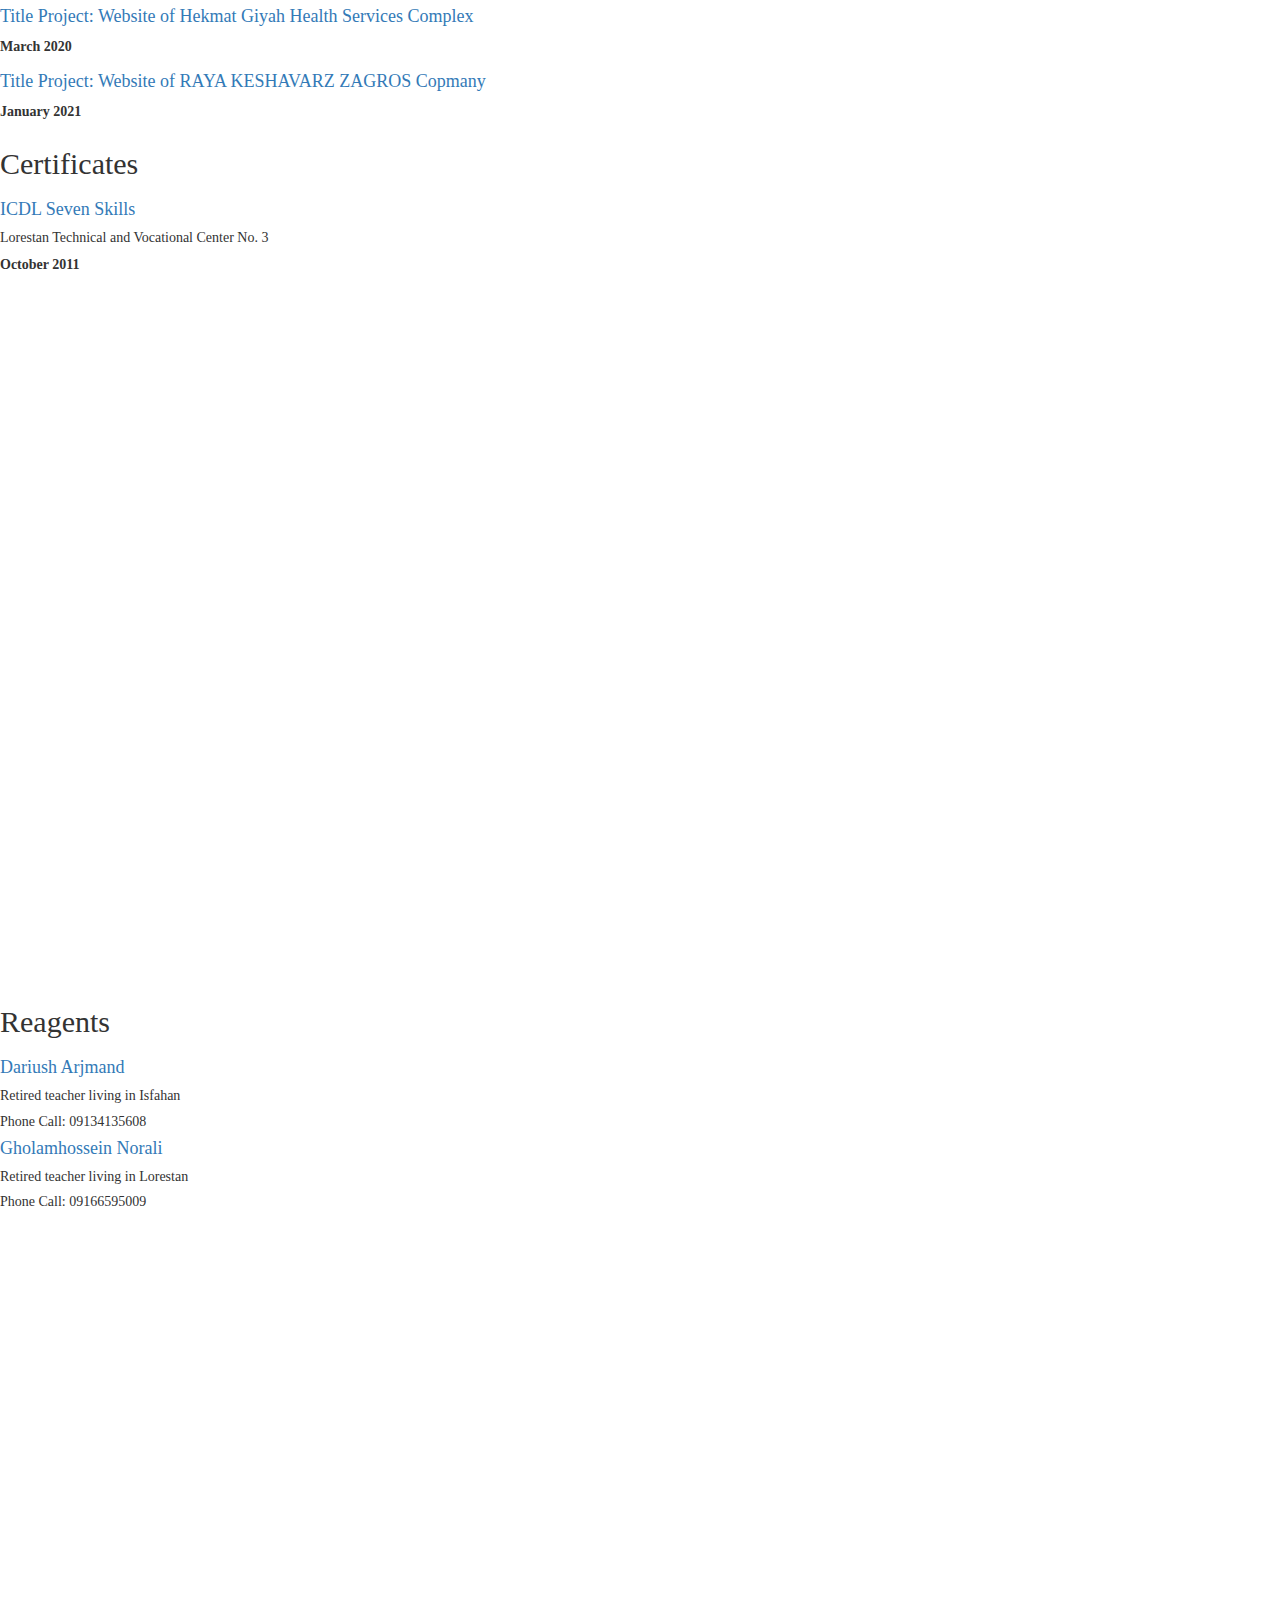
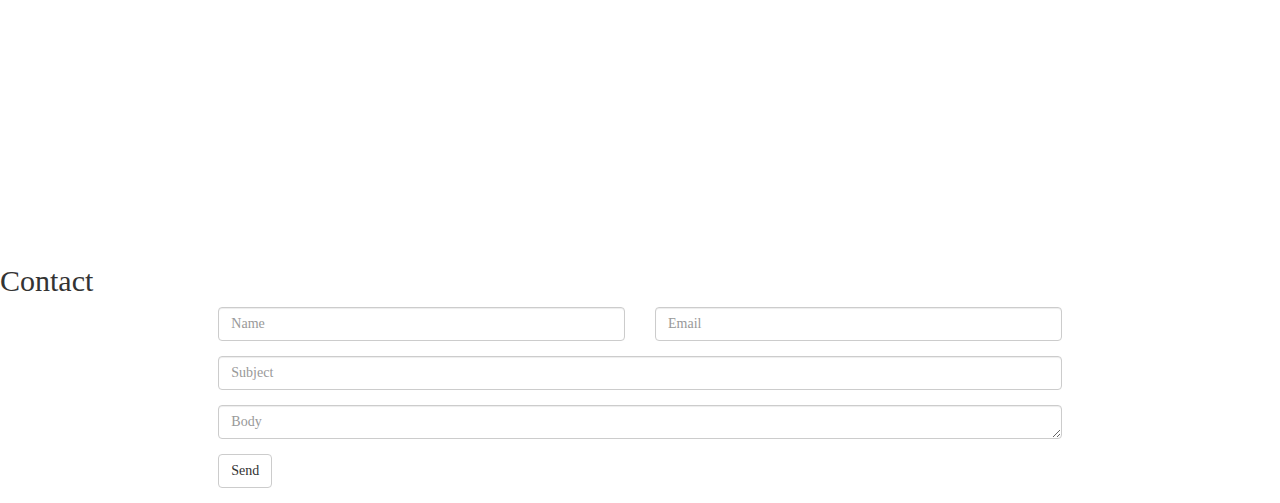
==== commit a84eeaaa: "Update en.html" ====
--- a/en.html
+++ b/en.html
@@ -417,12 +417,14 @@
                                         <i class="fa fa-pencil-ruler" aria-hidden="true"></i>
                                         <a href="https://hekmat-giah.ir"  target="_blank"><h4>Title Project: Website of Hekmat Giyah Health Services Complex</h4></a>
                                                                                     <label class="date">March 2020</label>
+                                    </div>
+                                    <div class="service_item wow fadeIn animated" data-aos="flip-left" data-aos-duration="1500">
                                         <i class="fa fa-pencil-ruler" aria-hidden="true"></i>
                                         <a href="https://hekmat-giah.ir"  target="_blank"><h4>Title Project: Website of RAYA KESHAVARZ ZAGROS Copmany</h4></a>
                                                                                     <label class="date">January 2021</label>
                                     </div>
                                
-                                </div>January 2021
+                                </div>
 
                         </div>
                     </div>
